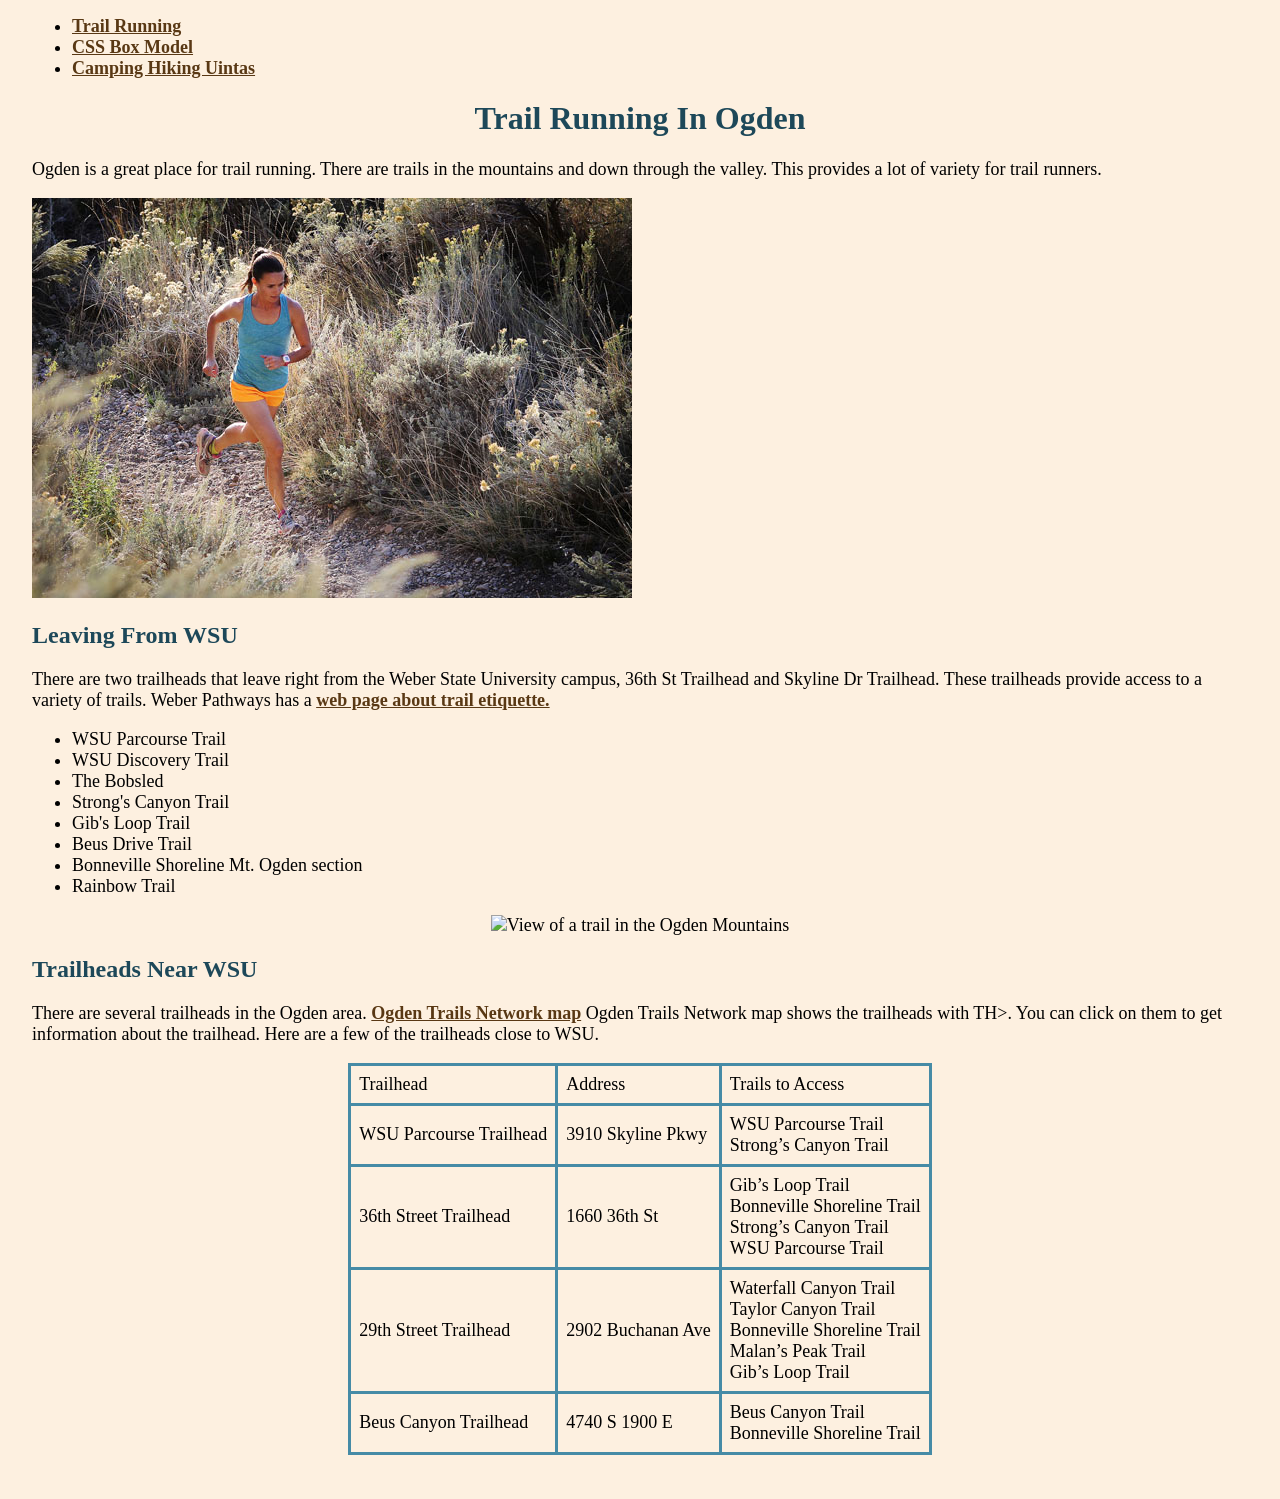
==== running.html @ b2e33298 "Add files via upload" ====
<!doctype html>
<html lang="en-US">

<head>
<meta charset="UTF-8">

<title>Trail Running</title>

<meta name="description" content="Brief view of trail running in Ogden">
<meta name="keywords" content="Trail, Running, Ogden">
<meta name="author" content= "Clayton Peterson, Lida Hedaway">
<meta name="viewport" content="width=device-width, initial-scale=1.0">

<link rel="stylesheet" href="resources/running_style.css">
</head>

<body>

<ul>
	<li><a href="running.html">Trail Running</a></li>
	<li><a href="box_model.html">CSS Box Model</a></li>
	<li><a href="uintas.html">Camping Hiking Uintas</a></li>
</ul>


<h1> Trail Running In Ogden </h1>

<p>Ogden is a great place for trail running. There are trails in the 
mountains and down through the valley. This provides a lot of variety 
for trail runners.</p>

<a href=https://www.ogdenmarathon.com/>
<img src="resources/runner.jpg" 
	alt="Cythia Fowler Running in a trail"
	width="600" height="400">
</a>

<h2>Leaving From WSU</h2>

<p>There are two trailheads that leave right from the
Weber State University campus, 36th St Trailhead and Skyline Dr Trailhead. 
These trailheads provide access to a variety of trails.

Weber Pathways has a <a href=https://www.weberpathways.org/trail-etiquette> 
web page about trail etiquette.</a></p>


<ul>
<li>WSU Parcourse Trail</li>
<li>WSU Discovery Trail</li>
<li>The Bobsled</li>
<li>Strong's Canyon Trail</li>
<li>Gib's Loop Trail</li>
<li>Beus Drive Trail</li>
<li>Bonneville Shoreline Mt. Ogden section</li>
<li>Rainbow Trail</li>
</ul>

<p class="picture">
<img src="resources/view.jpg" 
	alt="View of a trail in the Ogden Mountains" 
	width="685" height="385">
</p>

 <h2>Trailheads Near WSU</h2>

<p>There are several trailheads in the Ogden area.
	<a href=http://trails.ogdencity.com/>Ogden Trails Network map</a> 
Ogden Trails Network map shows the trailheads with TH>. 
You can click on them to get information about the trailhead. 
Here are a few of the trailheads close to WSU.</p>

<div>

<table>
<tr>
<td>Trailhead</td>
<td>Address</td>
<td>Trails to Access</td>
</tr>
<tr>
<td>WSU Parcourse Trailhead</td>
<td>3910 Skyline Pkwy</td>
<td>WSU Parcourse Trail<br>Strong’s Canyon Trail</td>
</tr>
<tr>
<td>36th Street Trailhead</td>
<td>1660 36th St</td>
<td>Gib’s Loop Trail<br>Bonneville Shoreline Trail<br>
 Strong’s Canyon Trail<br>WSU Parcourse Trail</td>
</tr>
<tr>
<td>29th Street Trailhead</td>
<td>2902 Buchanan Ave</td>
<td>Waterfall Canyon Trail<br>Taylor Canyon Trail<br>
 Bonneville Shoreline Trail<br>Malan’s Peak Trail<br>Gib’s Loop Trail</td>
</tr>
<tr>
<td>Beus Canyon Trailhead</td>
<td>4740 S 1900 E</td>
<td>Beus Canyon Trail<br>Bonneville Shoreline Trail</td>
</tr>

</table>
</div>

</body>
</html>
---- resources/running_style.css ----
/*
blue: #468BA6
orange: #F29A2E
light orange: #FDF0E0
darker blue: #1D4859
brown: #593814
*/

body {
	background-color: #FDF0E0;
	padding: 0 24px 36px 24px;
}

a{
	color:#593814 ;
	font-weight: bold;
}

a:hover {
	color:#1D4859;
}
h1,h2{
color:#1D4859;	
}

h1{
	text-align: center;
}

p.picture {
	text-align: center;
}

p,li,th,td {
	font-size: 18px;
}

th,td {
	border-color: #468BA6;
	border-style: solid;
	border-width: 3px;
	padding: 8px;
}

table{
	border-collapse: collapse;
	margin-left: auto; margin-right: auto;
}


/* 
block display
specified width
left and right msut be equal - set both to auto
*/
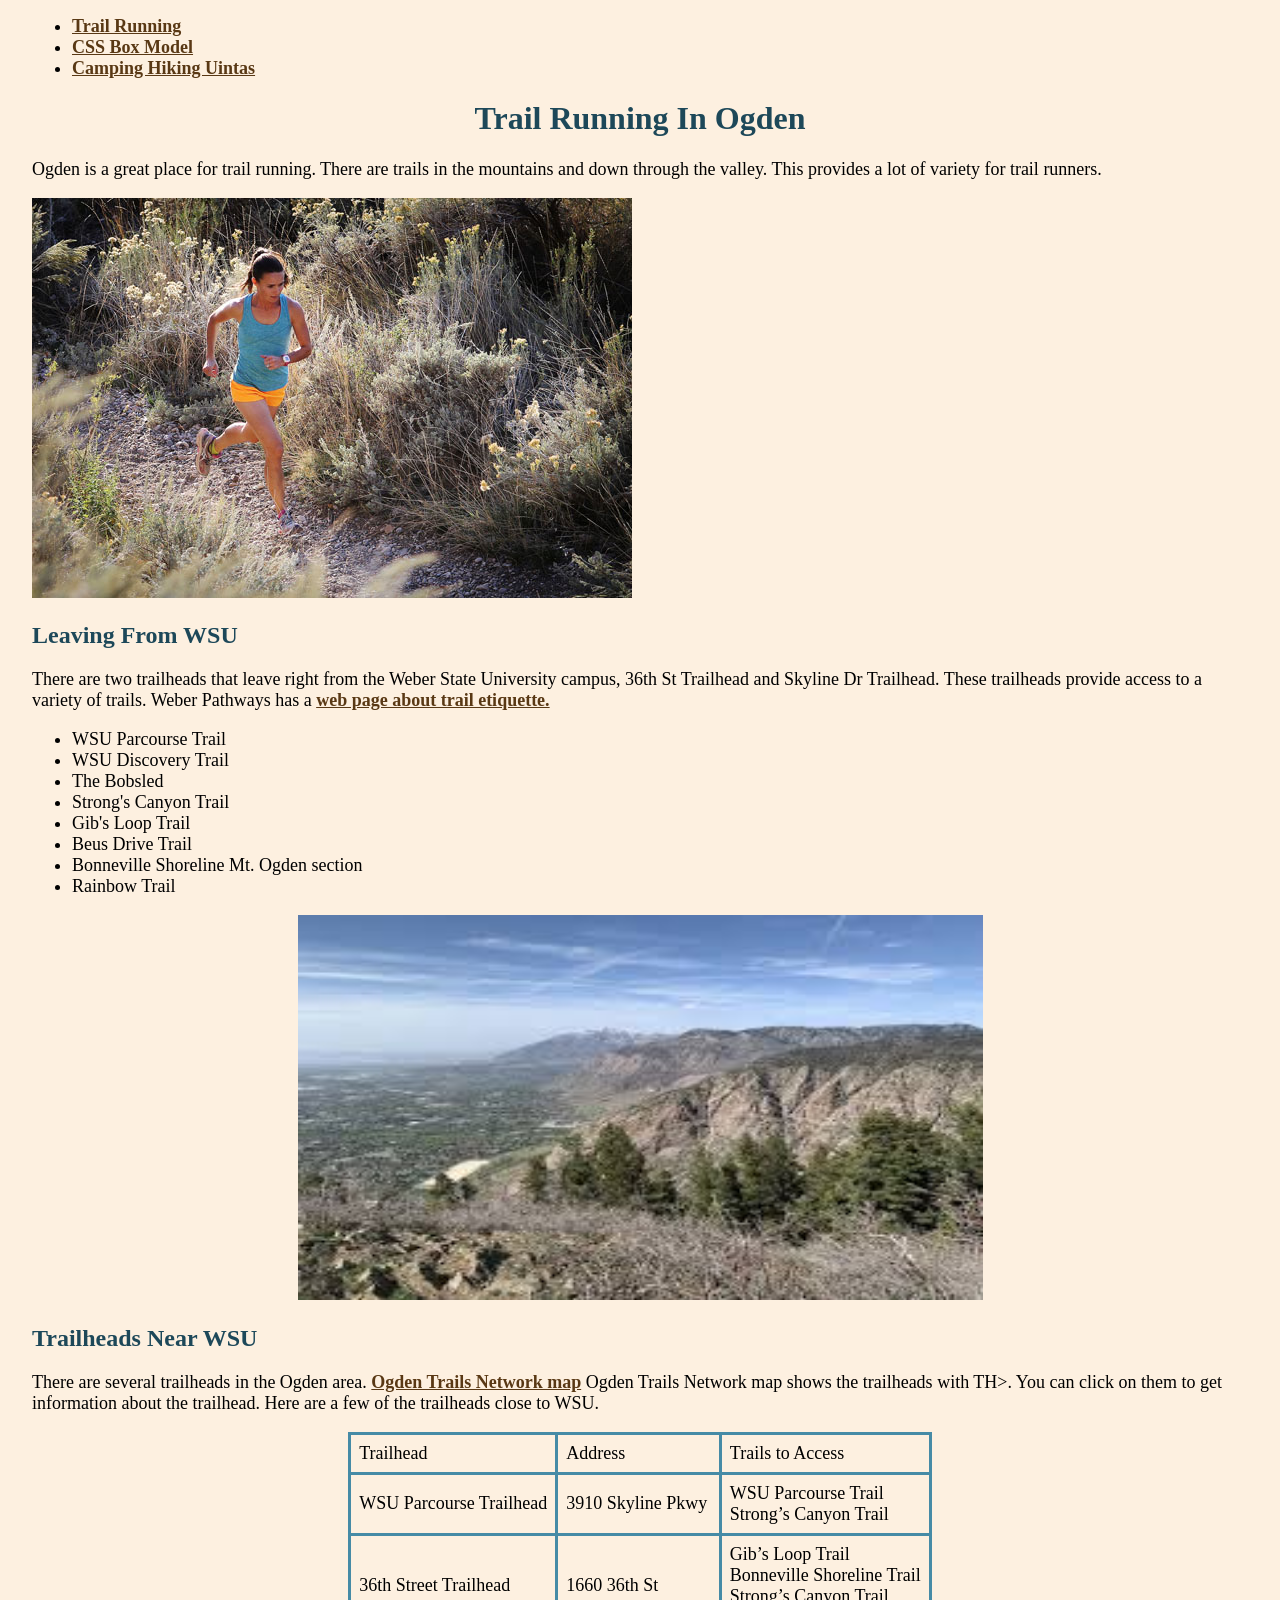
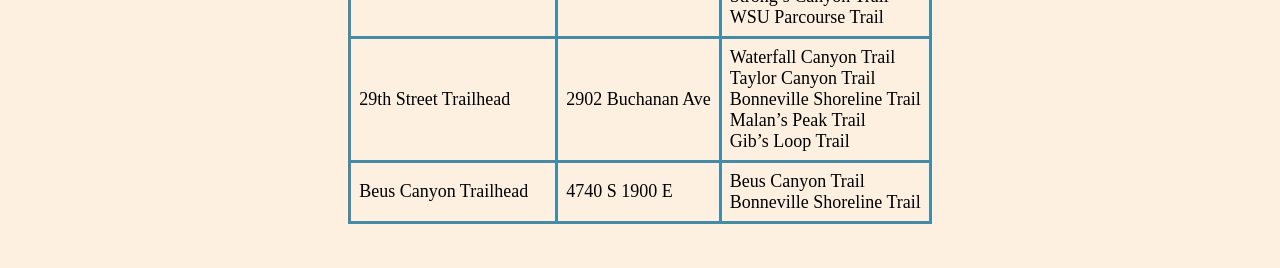
==== commit fa5ddb4f: "Update running.html" ====
--- a/running.html
+++ b/running.html
@@ -57,7 +57,7 @@
 </ul>
 
 <p class="picture">
-<img src="resources/view.jpg" 
+<img src="resources/Mountain.jpg" 
 	alt="View of a trail in the Ogden Mountains" 
 	width="685" height="385">
 </p>
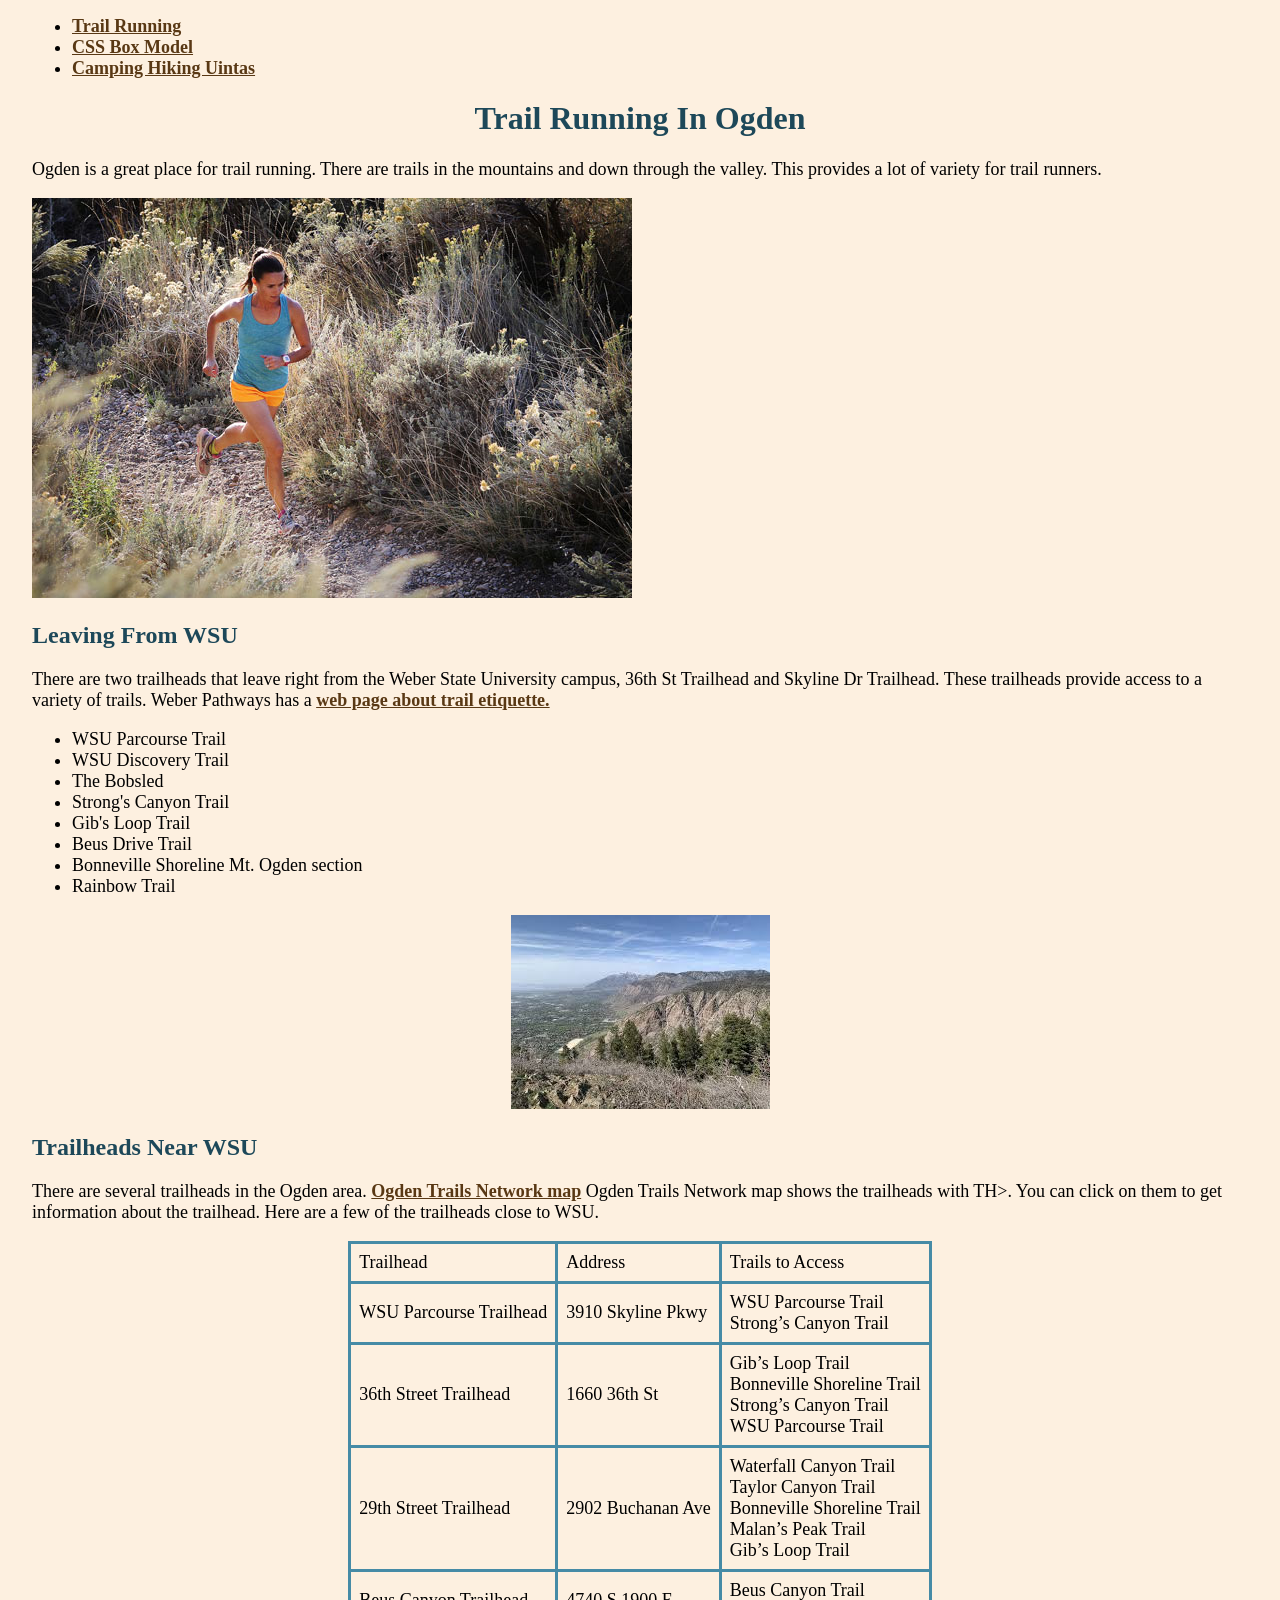
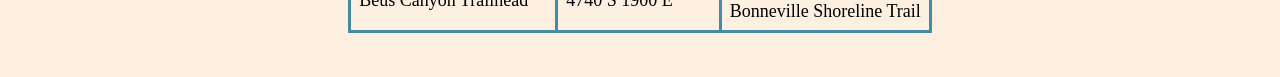
==== commit 05d5e0d0: "Update running.html" ====
--- a/running.html
+++ b/running.html
@@ -57,9 +57,9 @@
 </ul>
 
 <p class="picture">
-<img src="resources/Mountain.jpg" 
-	alt="View of a trail in the Ogden Mountains" 
-	width="685" height="385">
+<img src="resources/Mountain.jpg"
+	alt="scene of mountain trail"
+	width="259" height="194">
 </p>
 
  <h2>Trailheads Near WSU</h2>
